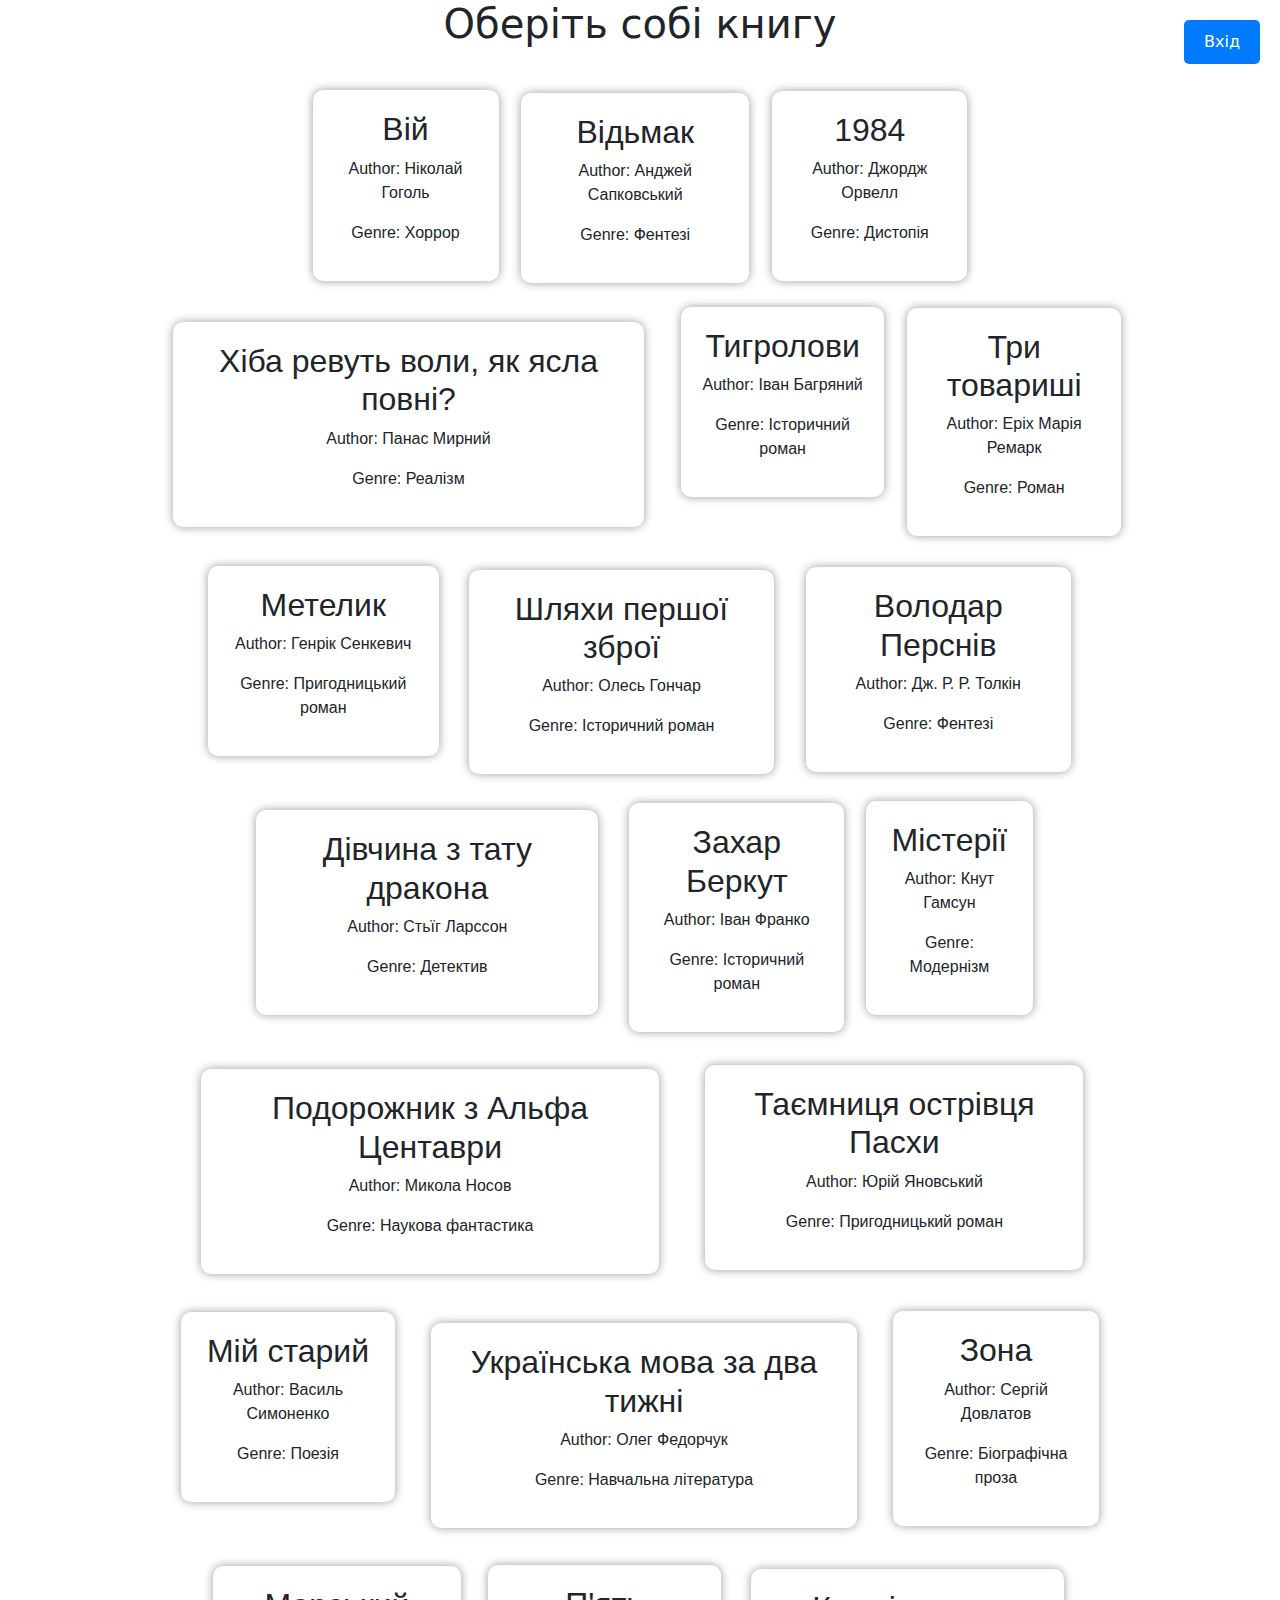
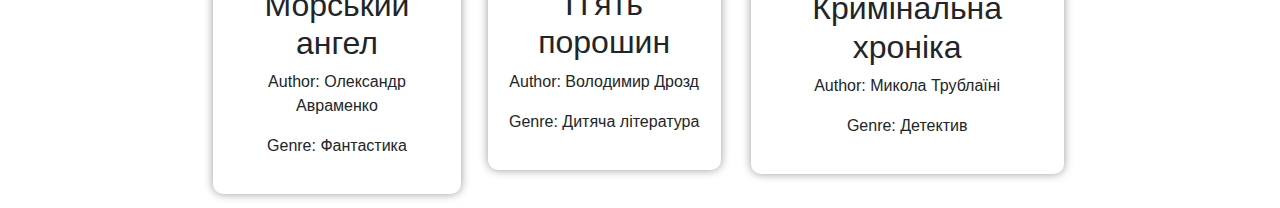
==== booksComponent/showBooks.html @ 1c2e5a6c "loading the site" ====
<!DOCTYPE html>
<html lang="en">

<head>
    <meta charset="UTF-8">
    <meta name="viewport" content="width=device-width, initial-scale=1.0">
    <title>show Books</title>
    <!-- <link rel="stylesheet" href="./showBooks.css"> -->

    <style>
        #booksDisplay {
            text-align: center;
            display: flex;
            flex-wrap: wrap;
            justify-content: center;
        }

        .book {
            max-width: 550px;
            font-family: 'Franklin Gothic Medium', 'Arial Narrow', Arial, sans-serif;
            background-color: #fff;
            margin-left: auto;
            margin-right: auto;
            padding: 20px;
            margin: 5%;
            border-radius: 10px;
            box-shadow: 0px 0px 10px rgba(0, 0, 0, 0.4);
            transition-duration: 0.3s;
        }

        .book:hover {
            box-shadow: 10px 10px 10px rgba(0, 0, 0, 0.8);

        }

        .signInButton {
            background-color: #007bff;
            color: #fff;
            border: none;
            border-radius: 5px;
            padding: 10px 20px;
            font-size: 16px;
            cursor: pointer;
            transition: background-color 0.3s;
        }

        .signInButton:hover {
            background-color: #0056b3;
        }

        /* Позиціонування кнопки */
        .signInButtonContainer {
            position: fixed;
            top: 20px;
            right: 20px;
        }
    </style>
</head>

<body class="container">
    <div id="loadingMessage" style="display: none; margin: auto;">
        <h1>Loading...</h1>
    </div>

    <header class="text-center">
        <h1>
            Оберіть собі книгу
        </h1>
        <div class="signInButtonContainer">
            <button class="signInButton" onclick="transition()">Вхід</button>
        </div>
    </header>

    <br>
    <div id="booksDisplay"></div>


    <script>

        function transition() {
            window.location.href = '../index.html'
        }

        function transitionQuestion() {
            var confirmation = confirm('Ви хочете взяти книгу?');
            if (confirmation === true) {
                transition();
            }
        }


        async function fetchGETFunction() {
            // Показати "Loading..."
            document.getElementById("loadingMessage").style.display = "block";

            const response = await fetch("../books.JSON");
            const books = await response.json();

            const booksDisplay = document.getElementById("booksDisplay");

            booksDisplay.innerHTML = "";

            console.log(books);

            books.forEach(book => {
                const bookElement = document.createElement("div");
                bookElement.innerHTML = `
                    <div class="containerBooks">
                        <div class='book' onclick="transitionQuestion()">
                            <h2 class='book-title'>${book.title}</h2>
                            <p'>Author: ${book.author}</p>
                            <p'>Genre: ${book.genre}</p>
                        </div>
                    </div>
        `;
                booksDisplay.appendChild(bookElement);
            });

            // Приховати "Loading..." після завершення завантаження книг
            document.getElementById("loadingMessage").style.display = "none";
        }

        fetchGETFunction();

    </script>
    <link href="https://cdn.jsdelivr.net/npm/bootstrap@5.3.3/dist/css/bootstrap.min.css" rel="stylesheet"
        integrity="sha384-QWTKZyjpPEjISv5WaRU9OFeRpok6YctnYmDr5pNlyT2bRjXh0JMhjY6hW+ALEwIH" crossorigin="anonymous">
</body>

</html>
---- booksComponent/showBooks.css ----
/* showBooks.css */
#booksDisplay {
    text-align: center;
    display: flex;
    flex-wrap: wrap;
    justify-content: center;
}

.book {
    max-width: 550px;
    font-family: 'Franklin Gothic Medium', 'Arial Narrow', Arial, sans-serif;
    background-color: #fff;
    margin-left: auto;
    margin-right: auto;
    padding: 20px;
    border-radius: 10px;
    box-shadow: 0px 0px 10px rgba(0, 0, 0, 0.4);
}
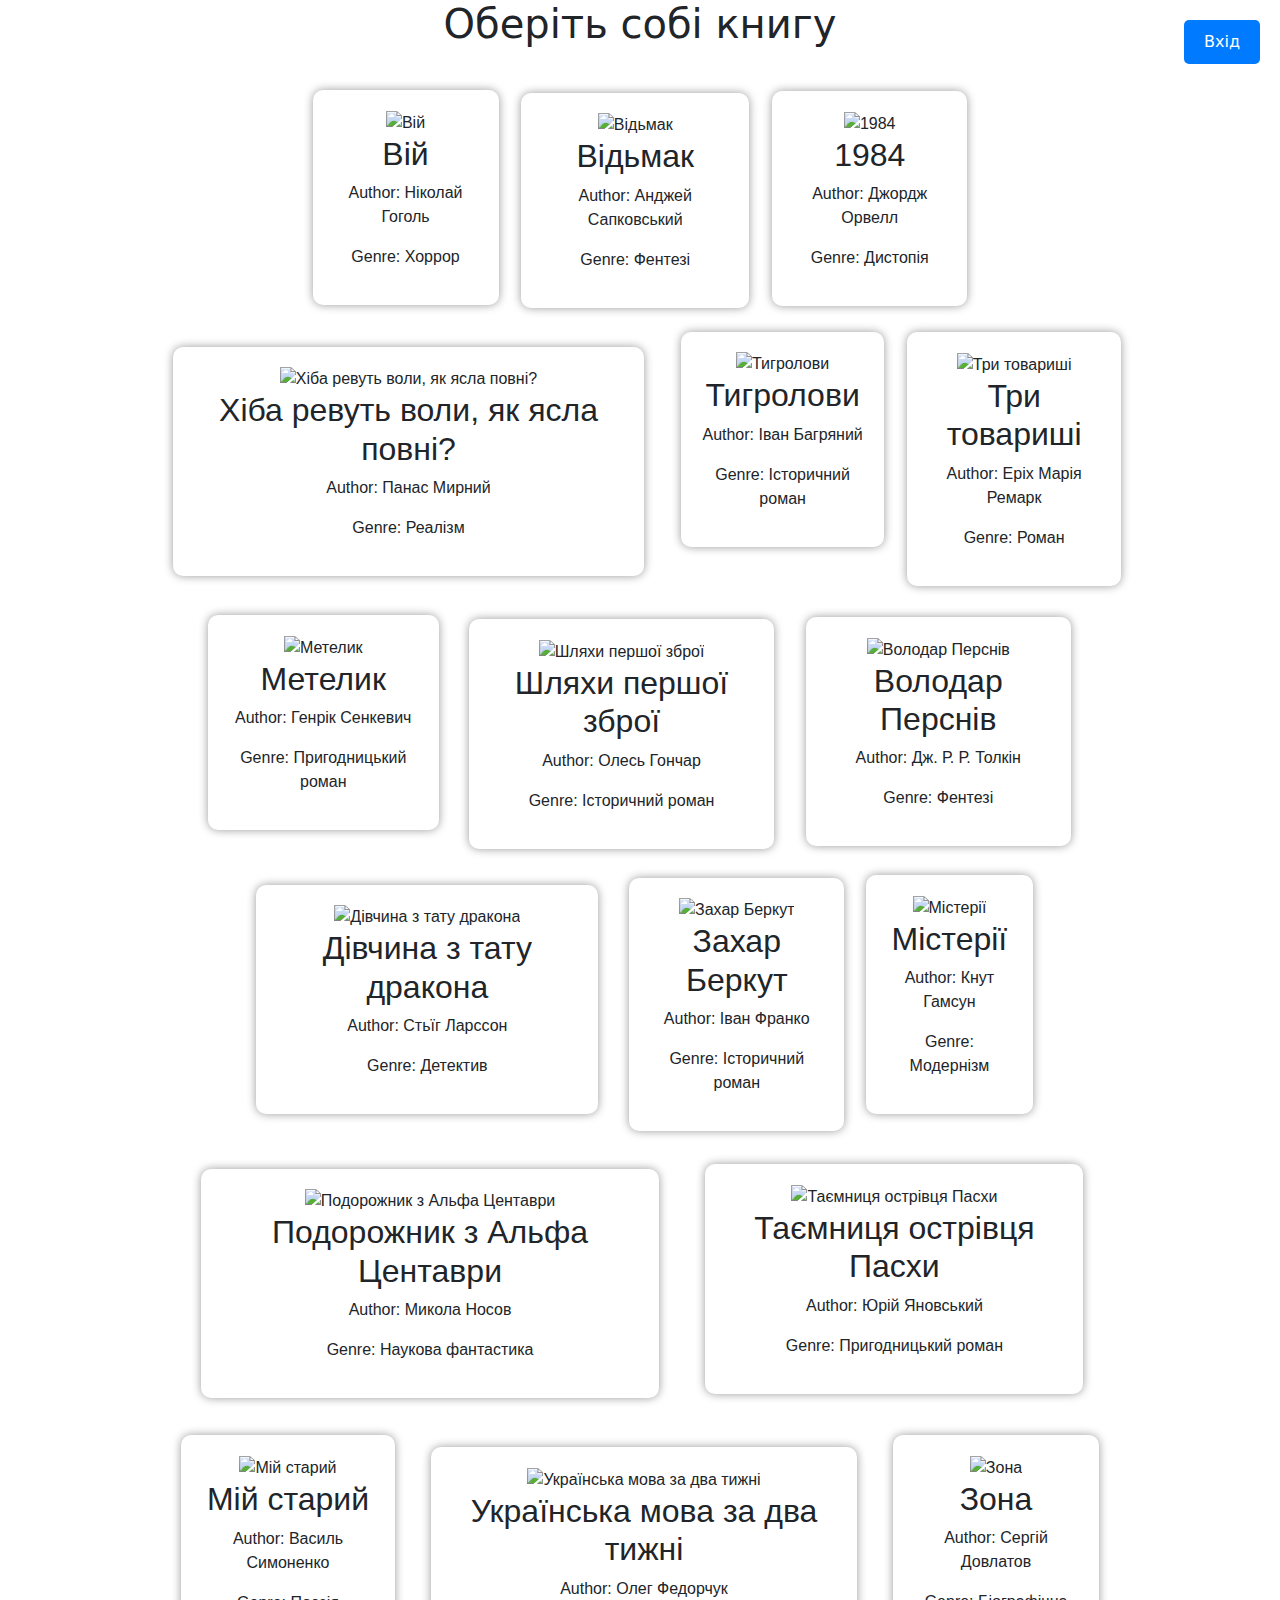
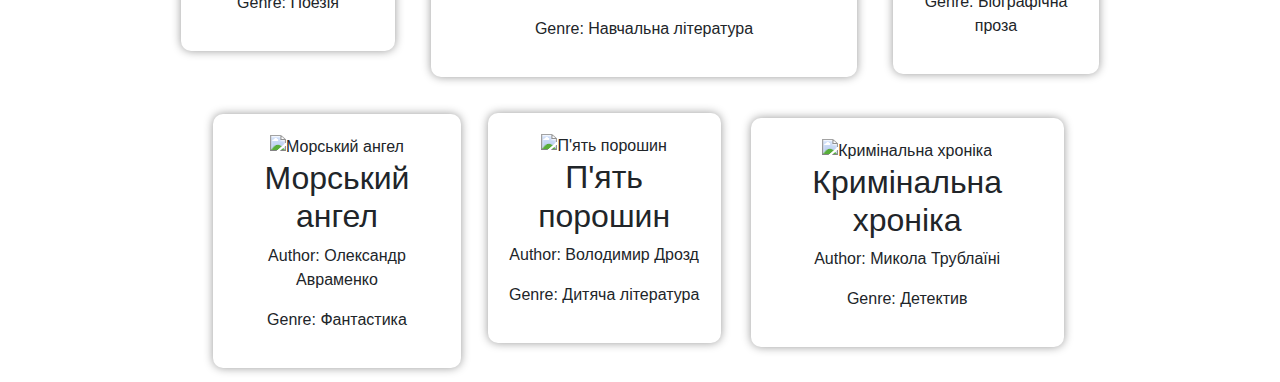
==== commit 9ddca345: "Add image" ====
--- a/booksComponent/showBooks.html
+++ b/booksComponent/showBooks.html
@@ -107,6 +107,7 @@
                 bookElement.innerHTML = `
                     <div class="containerBooks">
                         <div class='book' onclick="transitionQuestion()">
+                            <img width='40%'; src="${book.image}" alt="${book.title}"> <br>
                             <h2 class='book-title'>${book.title}</h2>
                             <p'>Author: ${book.author}</p>
                             <p'>Genre: ${book.genre}</p>
